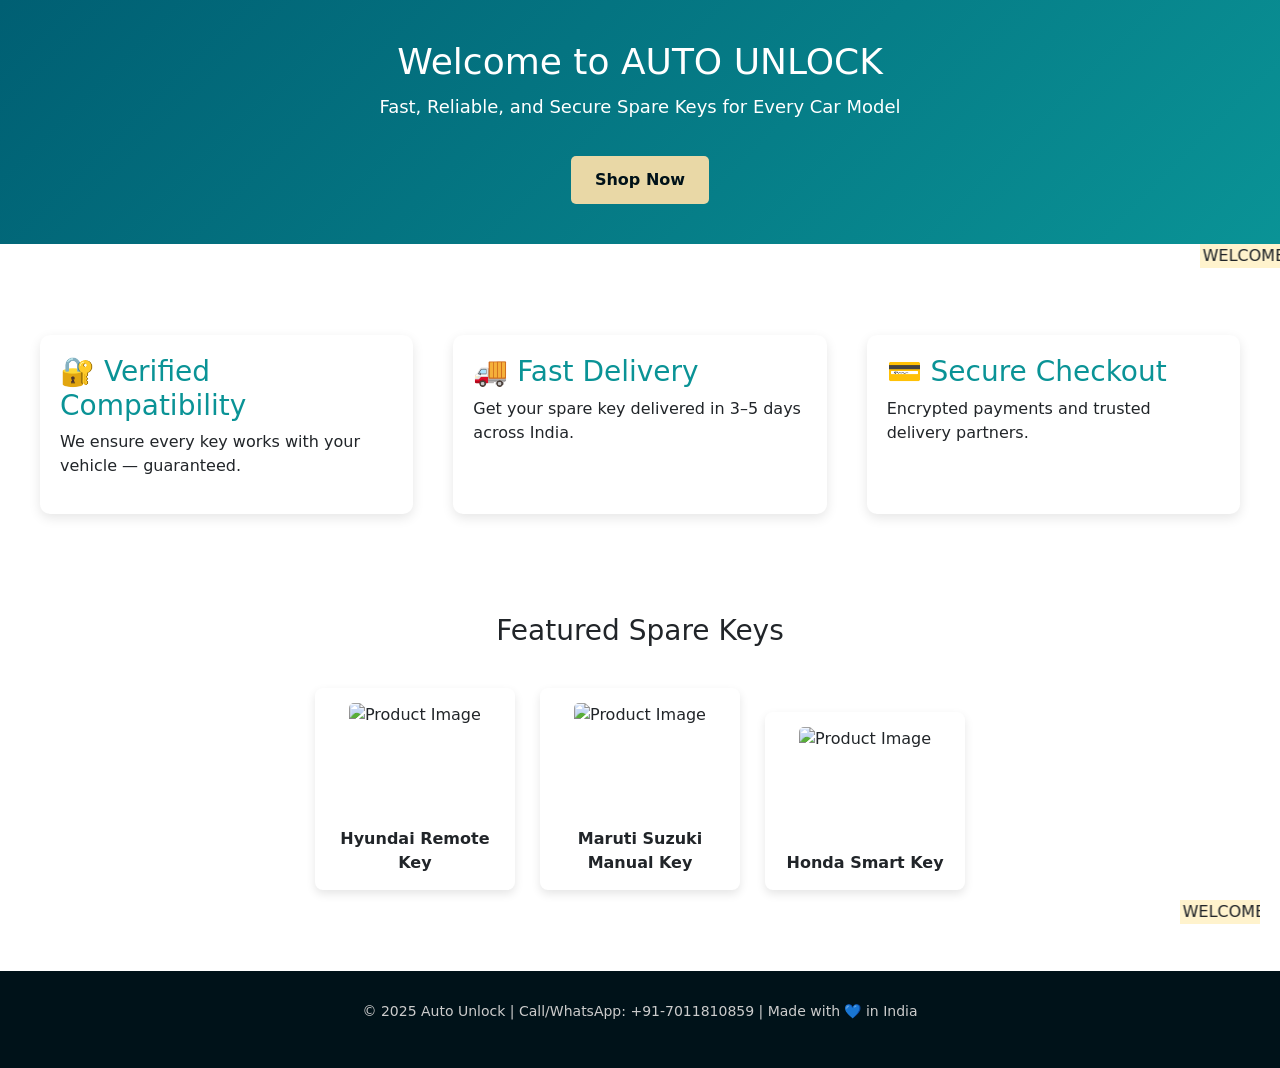
==== home.html @ e53430f1 "Add files via upload" ====
<!DOCTYPE html>
<html lang="en">
<head>
    <meta charset="UTF-8">
    <meta name="viewport" content="width=device-width, initial-scale=1.0">
    <title>AUTO UNLOCK</title>
    <link rel="stylesheet" href="home-style.css">
<link rel='stylesheet' href='https://cdn.jsdelivr.net/npm/bootstrap@5.2.3/dist/css/bootstrap.min.css'>

</head>
<body>
  <header>
    <h1>Welcome to AUTO UNLOCK </h1>
    <p>Fast, Reliable, and Secure Spare Keys for Every Car Model</p>
    <a href="product.html" class="cta-button">Shop Now</a>
  </header>
<marquee behavior="scroll" direction="left" scrollamount="5">
        <mark>WELCOME TO MY OFFICIAL WEBSITE </mark>
    </marquee>
  <section class="features">
    <div class="feature">
      <h3>🔐 Verified Compatibility</h3>
      <p>We ensure every key works with your vehicle — guaranteed.</p>
    </div>
    <div class="feature">
      <h3>🚚 Fast Delivery</h3>
      <p>Get your spare key delivered in 3–5 days across India.</p>
    </div>
    <div class="feature">
      <h3>💳 Secure Checkout</h3>
      <p>Encrypted payments and trusted delivery partners.</p>
    </div>
  </section>

  <section id="products" class="products">
    <h2>Featured Spare Keys</h2>
    <div class="product-card">
      <img src="C:\Users\vanda\Downloads\2020-2023 Hyundai Santa Fe Remote Start Key 95440-s1670 95440-s1570.jpg" alt="Product Image">
      <p>Hyundai Remote Key</p>
    </div>
    <div class="product-card">
      <img src="C:\Users\vanda\Downloads\Suzuki-keyfob-e1650519934838.jpg" alt="Product Image">
      <p>Maruti Suzuki Manual Key</p>
    </div>
    <div class="product-card">
      <img src="C:\Users\vanda\Downloads\OIP.jpg" alt="Product Image">
      <p>Honda Smart Key</p>
    </div>
   <marquee behavior="scroll" direction="left" scrollamount="5">
        <mark>WELCOME TO MY OFFICIAL WEBSITE </mark>
    </marquee>
  </section>

  <footer>
    <p>© 2025 Auto Unlock | Call/WhatsApp: +91-7011810859 | Made with 💙 in India</p>
  </footer>
  <script src="https://cdn.jsdelivr.net/npm/@popperjs/core@2.11.8/dist/umd/popper.min.js" integrity="sha384-I7E8VVD/ismYTF4hNIPjVp/Zjvgyol6VFvRkX/vR+Vc4jQkC+hVqc2pM8ODewa9r" crossorigin="anonymous"></script>
<script src="https://cdn.jsdelivr.net/npm/bootstrap@5.3.8/dist/js/bootstrap.min.js" integrity="sha384-G/EV+4j2dNv+tEPo3++6LCgdCROaejBqfUeNjuKAiuXbjrxilcCdDz6ZAVfHWe1Y" crossorigin="anonymous"></script>
</body>
</html>
---- home-style.css ----
*
body {
      margin: 0;
      font-family: 'Segoe UI', sans-serif;
      background: #f0f4f8;
      color: #333;
    }

    header {
      background: linear-gradient(135deg, #005f73, #0a9396);
      color: white;
      padding: 40px 20px;
      text-align: center;
    }

    header h1 {
      margin: 0;
      font-size: 36px;
    }

    header p {
      font-size: 18px;
      margin-top: 10px;
    }

    .cta-button {
      display: inline-block;
      margin-top: 20px;
      padding: 12px 24px;
      background: #e9d8a6;
      color: #001219;
      font-weight: bold;
      border-radius: 5px;
      text-decoration: none;
      transition: 0.3s ease;
    }

    .cta-button:hover {
      background: #94d2bd;
    }

    .features {
      padding: 40px 20px;
      display: flex;
      flex-wrap: wrap;
      justify-content: space-around;
      background: white;
    }

    .feature {
      flex: 1 1 300px;
      margin: 20px;
      padding: 20px;
      border-radius: 10px;
      box-shadow: 0 4px 12px rgba(0, 0, 0, 0.1);
      background: #fff;
    }

    .feature h3 {
      margin-top: 0;
      color: #0a9396;
    }

    .products {
      padding: 40px 20px;
      text-align: center;
    }

    .products h2 {
      font-size: 28px;
      margin-bottom: 30px;
    }

    .product-card {
      display: inline-block;
      width: 200px;
      margin: 10px;
      padding: 15px;
      background: #fff;
      border-radius: 8px;
      box-shadow: 0 4px 10px rgba(0, 0, 0, 0.1);
    }

    .product-card img {
      width: 200px;
      height: 200px;
      border-radius: 5px;
    }

    .product-card p {
      margin: 100px 0 0;
      font-weight: bold;
    }  

    footer {
      background: #001219;
      color: #ccc;
      text-align: center;
      padding: 30px 20px;
      font-size: 14px;
    }
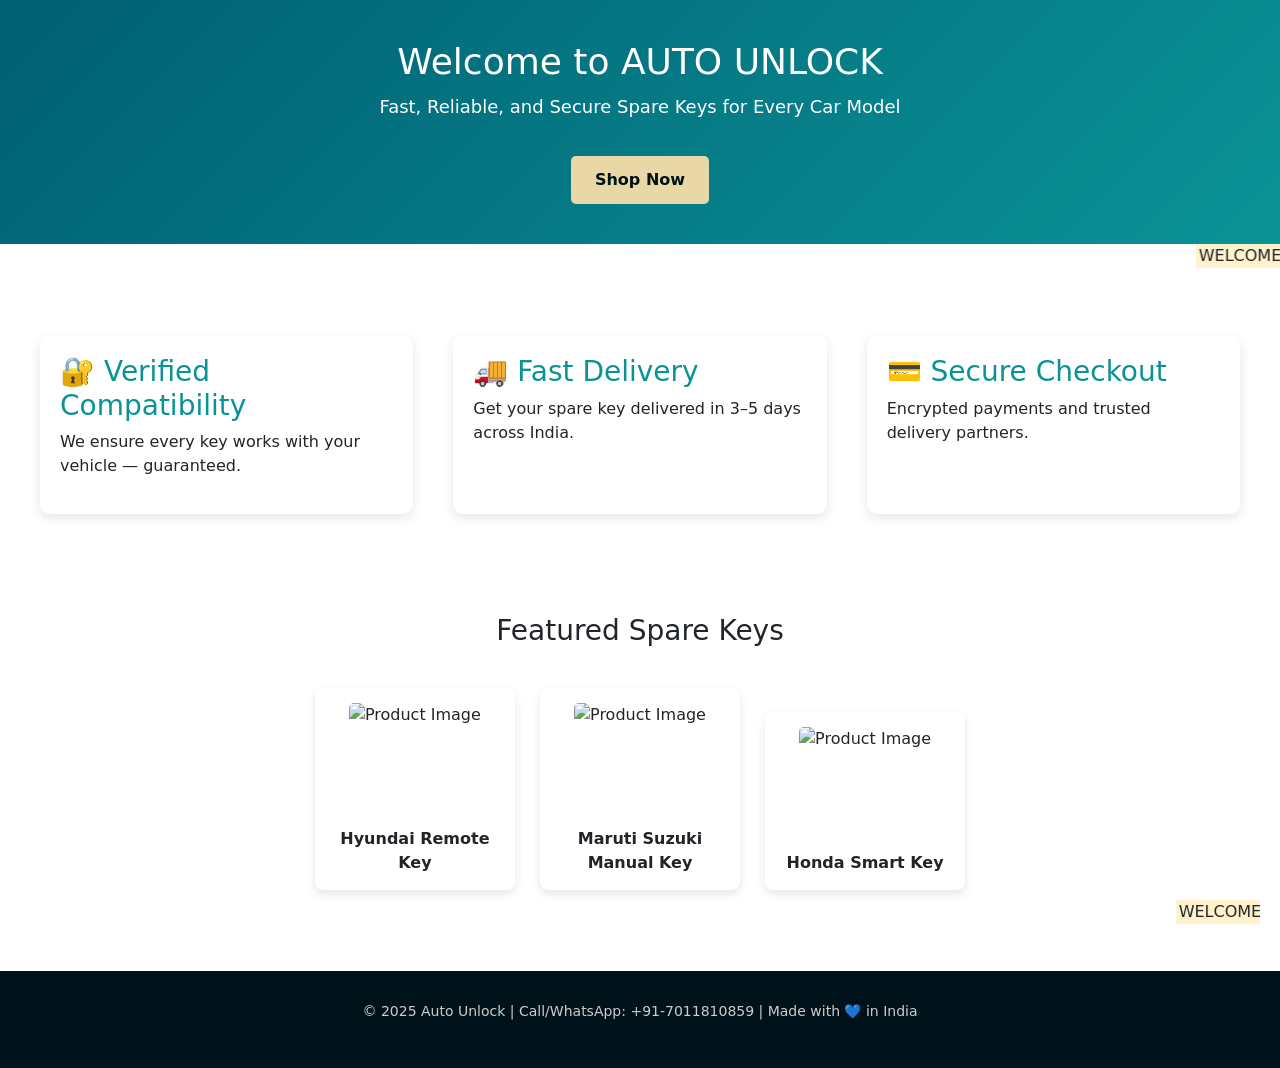
==== commit 090602a1: "Update home.html" ====
--- a/home.html
+++ b/home.html
@@ -35,15 +35,15 @@
   <section id="products" class="products">
     <h2>Featured Spare Keys</h2>
     <div class="product-card">
-      <img src="C:\Users\vanda\Downloads\2020-2023 Hyundai Santa Fe Remote Start Key 95440-s1670 95440-s1570.jpg" alt="Product Image">
+      <img src="2020-2023 Hyundai Santa Fe Remote Start Key 95440-s1670 95440-s1570.jpg" alt="Product Image">
       <p>Hyundai Remote Key</p>
     </div>
     <div class="product-card">
-      <img src="C:\Users\vanda\Downloads\Suzuki-keyfob-e1650519934838.jpg" alt="Product Image">
+      <img src="Suzuki-keyfob-e1650519934838.jpg" alt="Product Image">
       <p>Maruti Suzuki Manual Key</p>
     </div>
     <div class="product-card">
-      <img src="C:\Users\vanda\Downloads\OIP.jpg" alt="Product Image">
+      <img src="OIP.jpg" alt="Product Image">
       <p>Honda Smart Key</p>
     </div>
    <marquee behavior="scroll" direction="left" scrollamount="5">
@@ -57,4 +57,4 @@
   <script src="https://cdn.jsdelivr.net/npm/@popperjs/core@2.11.8/dist/umd/popper.min.js" integrity="sha384-I7E8VVD/ismYTF4hNIPjVp/Zjvgyol6VFvRkX/vR+Vc4jQkC+hVqc2pM8ODewa9r" crossorigin="anonymous"></script>
 <script src="https://cdn.jsdelivr.net/npm/bootstrap@5.3.8/dist/js/bootstrap.min.js" integrity="sha384-G/EV+4j2dNv+tEPo3++6LCgdCROaejBqfUeNjuKAiuXbjrxilcCdDz6ZAVfHWe1Y" crossorigin="anonymous"></script>
 </body>
-</html>+</html>
